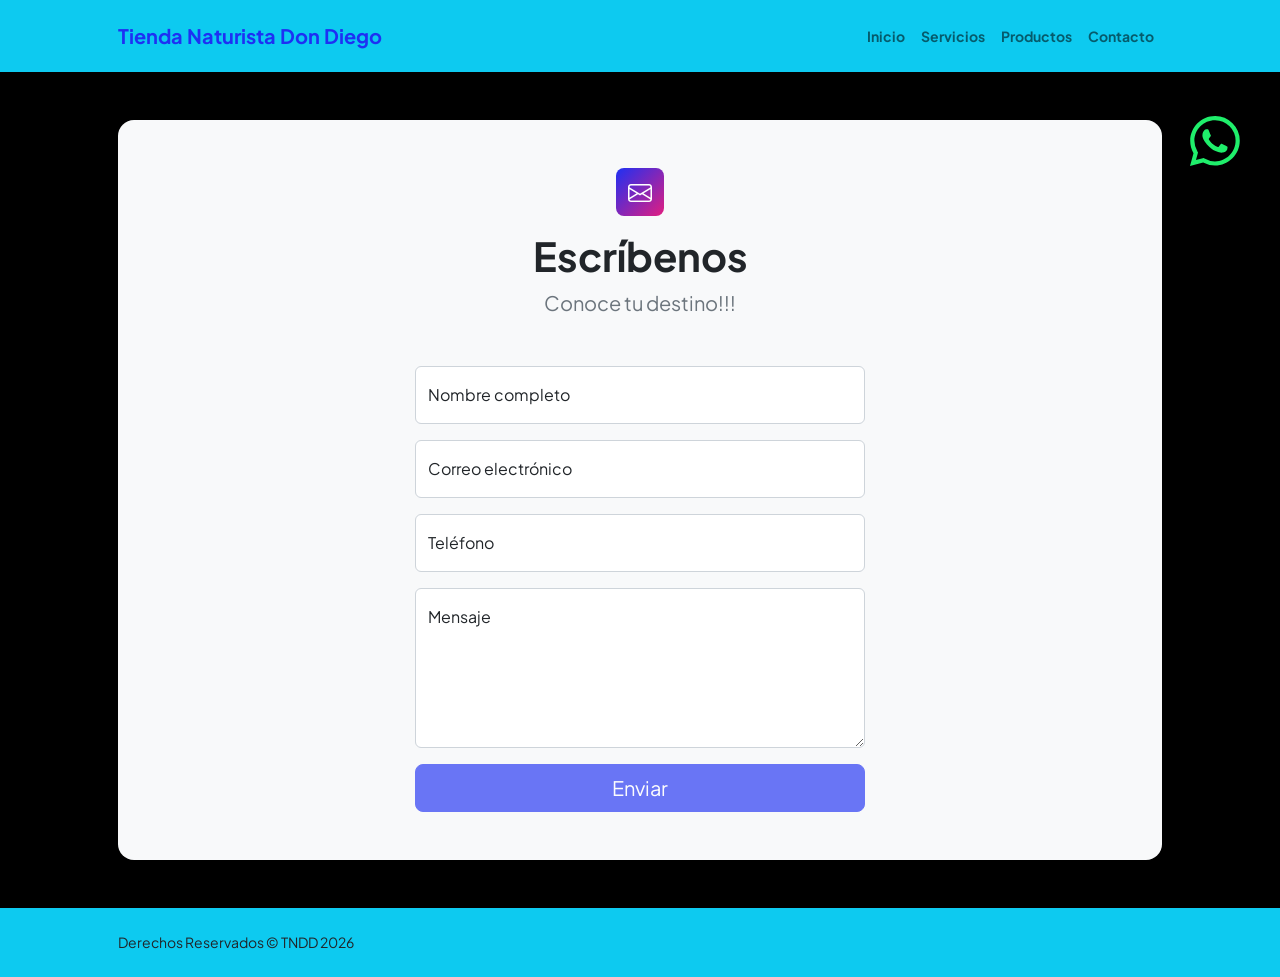
==== contacto.html @ 13f711a9 "Add files via upload" ====
<!DOCTYPE html>
<html lang="en">

<head>
    <meta charset="utf-8" />
    <meta name="viewport" content="width=device-width, initial-scale=1, shrink-to-fit=no" />
    <meta name="description" content />
    <meta name="author" content />
    <title>Contacto</title>
    <!-- Favicon-->
    <link rel="icon" type="image/x-icon" href="assets/favicon.ico" />
    <!-- Custom Google font-->
    <link rel="preconnect" href="https://fonts.googleapis.com" />
    <link rel="preconnect" href="https://fonts.gstatic.com" crossorigin />
    <link
        href="https://fonts.googleapis.com/css2?family=Plus+Jakarta+Sans:wght@100;200;300;400;500;600;700;800;900&amp;display=swap"
        rel="stylesheet" />
    <!-- Bootstrap icons-->
    <link href="https://cdn.jsdelivr.net/npm/bootstrap-icons@1.8.1/font/bootstrap-icons.css" rel="stylesheet" />
    <!-- Core theme CSS (includes Bootstrap)-->
    <link href="css/styles.css" rel="stylesheet" />
</head>

<body class="d-flex flex-column bg-black">
    <a href="https://wa.me/0050370330842" class="float-wa" target="_blank" class="bi bi-whatsapp">
        <svg xmlns="http://www.w3.org/2000/svg" width="50" height="50" fill="currentColor" viewBox="0 0 16 16">
            <path
                d="M13.601 2.326A7.85 7.85 0 0 0 7.994 0C3.627 0 .068 3.558.064 7.926c0 1.399.366 2.76 1.057 3.965L0 16l4.204-1.102a7.9 7.9 0 0 0 3.79.965h.004c4.368 0 7.926-3.558 7.93-7.93A7.9 7.9 0 0 0 13.6 2.326zM7.994 14.521a6.6 6.6 0 0 1-3.356-.92l-.24-.144-2.494.654.666-2.433-.156-.251a6.56 6.56 0 0 1-1.007-3.505c0-3.626 2.957-6.584 6.591-6.584a6.56 6.56 0 0 1 4.66 1.931 6.56 6.56 0 0 1 1.928 4.66c-.004 3.639-2.961 6.592-6.592 6.592m3.615-4.934c-.197-.099-1.17-.578-1.353-.646-.182-.065-.315-.099-.445.099-.133.197-.513.646-.627.775-.114.133-.232.148-.43.05-.197-.1-.836-.308-1.592-.985-.59-.525-.985-1.175-1.103-1.372-.114-.198-.011-.304.088-.403.087-.088.197-.232.296-.346.1-.114.133-.198.198-.33.065-.134.034-.248-.015-.347-.05-.099-.445-1.076-.612-1.47-.16-.389-.323-.335-.445-.34-.114-.007-.247-.007-.38-.007a.73.73 0 0 0-.529.247c-.182.198-.691.677-.691 1.654s.71 1.916.81 2.049c.098.133 1.394 2.132 3.383 2.992.47.205.84.326 1.129.418.475.152.904.129 1.246.08.38-.058 1.171-.48 1.338-.943.164-.464.164-.86.114-.943-.049-.084-.182-.133-.38-.232" />
        </svg>
    </a>
    <main class="flex-shrink-0">
        <!-- Navigation-->
        <nav class="navbar navbar-expand-lg navbar-light bg-info py-3">
            <div class="container px-5">
                <a class="navbar-brand" href="index.html"><span class="fw-bolder text-primary">Tienda Naturista Don
                        Diego</span></a>
                <button class="navbar-toggler" type="button" data-bs-toggle="collapse"
                    data-bs-target="#navbarSupportedContent" aria-controls="navbarSupportedContent"
                    aria-expanded="false" aria-label="Toggle navigation"><span
                        class="navbar-toggler-icon"></span></button>
                <div class="collapse navbar-collapse" id="navbarSupportedContent">
                    <ul class="navbar-nav ms-auto mb-2 mb-lg-0 small fw-bolder">
                        <li class="nav-item"><a class="nav-link" href="index.html">Inicio</a></li>
                        <li class="nav-item"><a class="nav-link" href="servicios.html">Servicios</a></li>
                        <li class="nav-item"><a class="nav-link" href="productos.html">Productos</a></li>
                        <li class="nav-item"><a class="nav-link" href="contacto.html">Contacto</a></li>
                    </ul>
                </div>
            </div>
        </nav>
        <!-- Page content-->
        <section class="py-5">
            <div class="container px-5">
                <!-- Contact form-->
                <div class="bg-light rounded-4 py-5 px-4 px-md-5">
                    <div class="text-center mb-5">
                        <div class="feature bg-primary bg-gradient-primary-to-secondary text-white rounded-3 mb-3"><i
                                class="bi bi-envelope"></i></div>
                        <h1 class="fw-bolder">Escríbenos</h1>
                        <p class="lead fw-normal text-muted mb-0">Conoce tu destino!!!</p>
                    </div>
                    <div class="row gx-5 justify-content-center">
                        <div class="col-lg-8 col-xl-6">
                            <!-- * * * * * * * * * * * * * * *-->
                            <!-- * * SB Forms Contact Form * *-->
                            <!-- * * * * * * * * * * * * * * *-->
                            <!-- This form is pre-integrated with SB Forms.-->
                            <!-- To make this form functional, sign up at-->
                            <!-- https://startbootstrap.com/solution/contact-forms-->
                            <!-- to get an API token!-->
                            <form id="contactForm" data-sb-form-api-token="API_TOKEN">
                                <!-- Name input-->
                                <div class="form-floating mb-3">
                                    <input class="form-control" id="name" type="text" placeholder="Enter your name..."
                                        data-sb-validations="required" />
                                    <label for="name">Nombre completo</label>
                                    <div class="invalid-feedback" data-sb-feedback="name:required">A name is required.
                                    </div>
                                </div>
                                <!-- Email address input-->
                                <div class="form-floating mb-3">
                                    <input class="form-control" id="email" type="email" placeholder="name@example.com"
                                        data-sb-validations="required,email" />
                                    <label for="email">Correo electrónico</label>
                                    <div class="invalid-feedback" data-sb-feedback="email:required">An email is
                                        required.</div>
                                    <div class="invalid-feedback" data-sb-feedback="email:email">Email is not valid.
                                    </div>
                                </div>
                                <!-- Phone number input-->
                                <div class="form-floating mb-3">
                                    <input class="form-control" id="phone" type="tel" placeholder="(123) 456-7890"
                                        data-sb-validations="required" />
                                    <label for="phone">Teléfono</label>
                                    <div class="invalid-feedback" data-sb-feedback="phone:required">A phone number is
                                        required.</div>
                                </div>
                                <!-- Message input-->
                                <div class="form-floating mb-3">
                                    <textarea class="form-control" id="message" type="text"
                                        placeholder="Enter your message here..." style="height: 10rem"
                                        data-sb-validations="required"></textarea>
                                    <label for="message">Mensaje</label>
                                    <div class="invalid-feedback" data-sb-feedback="message:required">A message is
                                        required.</div>
                                </div>
                                <!-- Submit success message-->
                                <!---->
                                <!-- This is what your users will see when the form-->
                                <!-- has successfully submitted-->
                                <div class="d-none" id="submitSuccessMessage">
                                    <div class="text-center mb-3">
                                        <div class="fw-bolder">Form submission successful!</div>
                                        To activate this form, sign up at
                                        <br />
                                        <a
                                            href="https://startbootstrap.com/solution/contact-forms">https://startbootstrap.com/solution/contact-forms</a>
                                    </div>
                                </div>
                                <!-- Submit error message-->
                                <!---->
                                <!-- This is what your users will see when there is-->
                                <!-- an error submitting the form-->
                                <div class="d-none" id="submitErrorMessage">
                                    <div class="text-center text-danger mb-3">Error sending message!</div>
                                </div>
                                <!-- Submit Button-->
                                <div class="d-grid"><button class="btn btn-primary btn-lg disabled" id="submitButton"
                                        type="submit">Enviar</button></div>
                            </form>
                        </div>
                    </div>
                </div>
            </div>
        </section>
    </main>
    <a href="https://wa.me/0050370330842" class="float-wa" target="_blank" <i class="bi bi-whatsapp"
        style="margin-top: 16px;"></i> </a>
    <!-- Footer-->
    <footer class="bg-info py-4 mt-auto">
        <div class="container px-5">
            <div class="row align-items-center justify-content-between flex-column flex-sm-row">
                <div class="col-auto">
                    <div class="small m-0">Derechos Reservados &copy; TNDD 2026</div>
                </div>

            </div>
        </div>
        </div>
    </footer>
    <!-- Bootstrap core JS-->
    <script src="https://cdn.jsdelivr.net/npm/bootstrap@5.2.3/dist/js/bootstrap.bundle.min.js"></script>
    <!-- Core theme JS-->
    <script src="js/scripts.js"></script>
    <!-- * * * * * * * * * * * * * * * * * * * * * * * * * * * * * * * * * * * * * * * *-->
    <!-- * *                               SB Forms JS                               * *-->
    <!-- * * Activate your form at https://startbootstrap.com/solution/contact-forms * *-->
    <!-- * * * * * * * * * * * * * * * * * * * * * * * * * * * * * * * * * * * * * * * *-->
    <script src="https://cdn.startbootstrap.com/sb-forms-latest.js"></script>
</body>

</html>
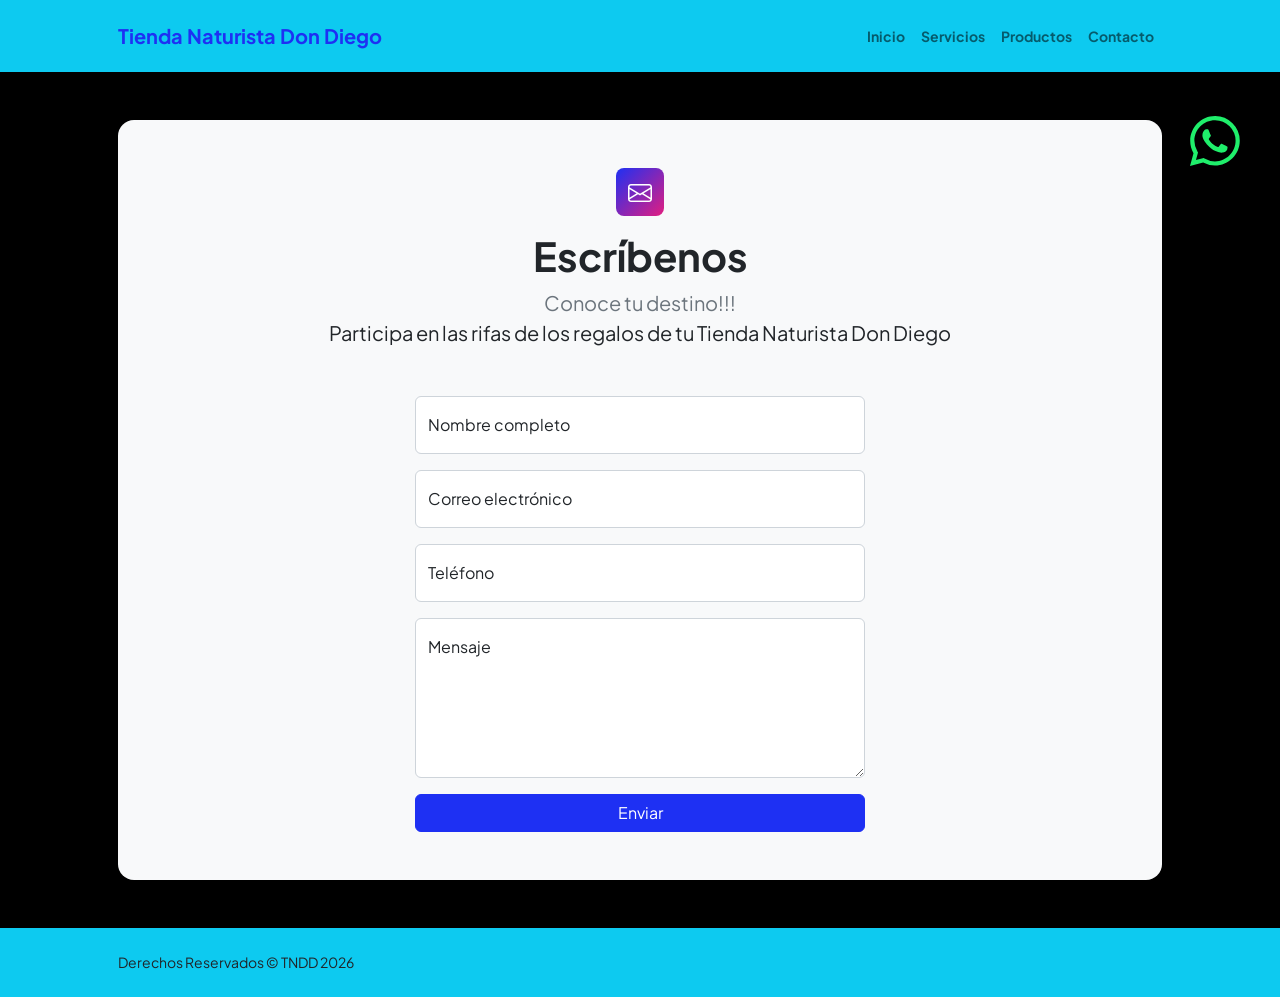
==== commit e6e4f333: "Rifas de regalos" ====
--- a/contacto.html
+++ b/contacto.html
@@ -58,6 +58,7 @@
                                 class="bi bi-envelope"></i></div>
                         <h1 class="fw-bolder">Escríbenos</h1>
                         <p class="lead fw-normal text-muted mb-0">Conoce tu destino!!!</p>
+                        <p class="lead fw-normal mb-0">Participa en las rifas de los regalos de tu Tienda Naturista Don Diego</p>
                     </div>
                     <div class="row gx-5 justify-content-center">
                         <div class="col-lg-8 col-xl-6">
@@ -68,10 +69,10 @@
                             <!-- To make this form functional, sign up at-->
                             <!-- https://startbootstrap.com/solution/contact-forms-->
                             <!-- to get an API token!-->
-                            <form id="contactForm" data-sb-form-api-token="API_TOKEN">
+                            <form action="https://formspree.io/f/mrevrdog" method="POST">
                                 <!-- Name input-->
                                 <div class="form-floating mb-3">
-                                    <input class="form-control" id="name" type="text" placeholder="Enter your name..."
+                                    <input class="form-control" id="name" type="text" name="name" placeholder="Enter your name..."
                                         data-sb-validations="required" />
                                     <label for="name">Nombre completo</label>
                                     <div class="invalid-feedback" data-sb-feedback="name:required">A name is required.
@@ -79,7 +80,7 @@
                                 </div>
                                 <!-- Email address input-->
                                 <div class="form-floating mb-3">
-                                    <input class="form-control" id="email" type="email" placeholder="name@example.com"
+                                    <input class="form-control" id="email" type="email" name="email" placeholder="name@example.com"
                                         data-sb-validations="required,email" />
                                     <label for="email">Correo electrónico</label>
                                     <div class="invalid-feedback" data-sb-feedback="email:required">An email is
@@ -89,7 +90,7 @@
                                 </div>
                                 <!-- Phone number input-->
                                 <div class="form-floating mb-3">
-                                    <input class="form-control" id="phone" type="tel" placeholder="(123) 456-7890"
+                                    <input class="form-control" id="phone" type="tel" name="phone" placeholder="(123) 456-7890"
                                         data-sb-validations="required" />
                                     <label for="phone">Teléfono</label>
                                     <div class="invalid-feedback" data-sb-feedback="phone:required">A phone number is
@@ -97,7 +98,7 @@
                                 </div>
                                 <!-- Message input-->
                                 <div class="form-floating mb-3">
-                                    <textarea class="form-control" id="message" type="text"
+                                    <textarea class="form-control" id="message" type="text" name="message"
                                         placeholder="Enter your message here..." style="height: 10rem"
                                         data-sb-validations="required"></textarea>
                                     <label for="message">Mensaje</label>
@@ -114,7 +115,7 @@
                                         To activate this form, sign up at
                                         <br />
                                         <a
-                                            href="https://startbootstrap.com/solution/contact-forms">https://startbootstrap.com/solution/contact-forms</a>
+                                            href="https://formspree.io/f/mrevrdog">https://formspree.io/f/mrevrdog</a>
                                     </div>
                                 </div>
                                 <!-- Submit error message-->
@@ -125,7 +126,7 @@
                                     <div class="text-center text-danger mb-3">Error sending message!</div>
                                 </div>
                                 <!-- Submit Button-->
-                                <div class="d-grid"><button class="btn btn-primary btn-lg disabled" id="submitButton"
+                                <div class="d-grid"><button class="btn btn-primary" id="submitButton"
                                         type="submit">Enviar</button></div>
                             </form>
                         </div>
